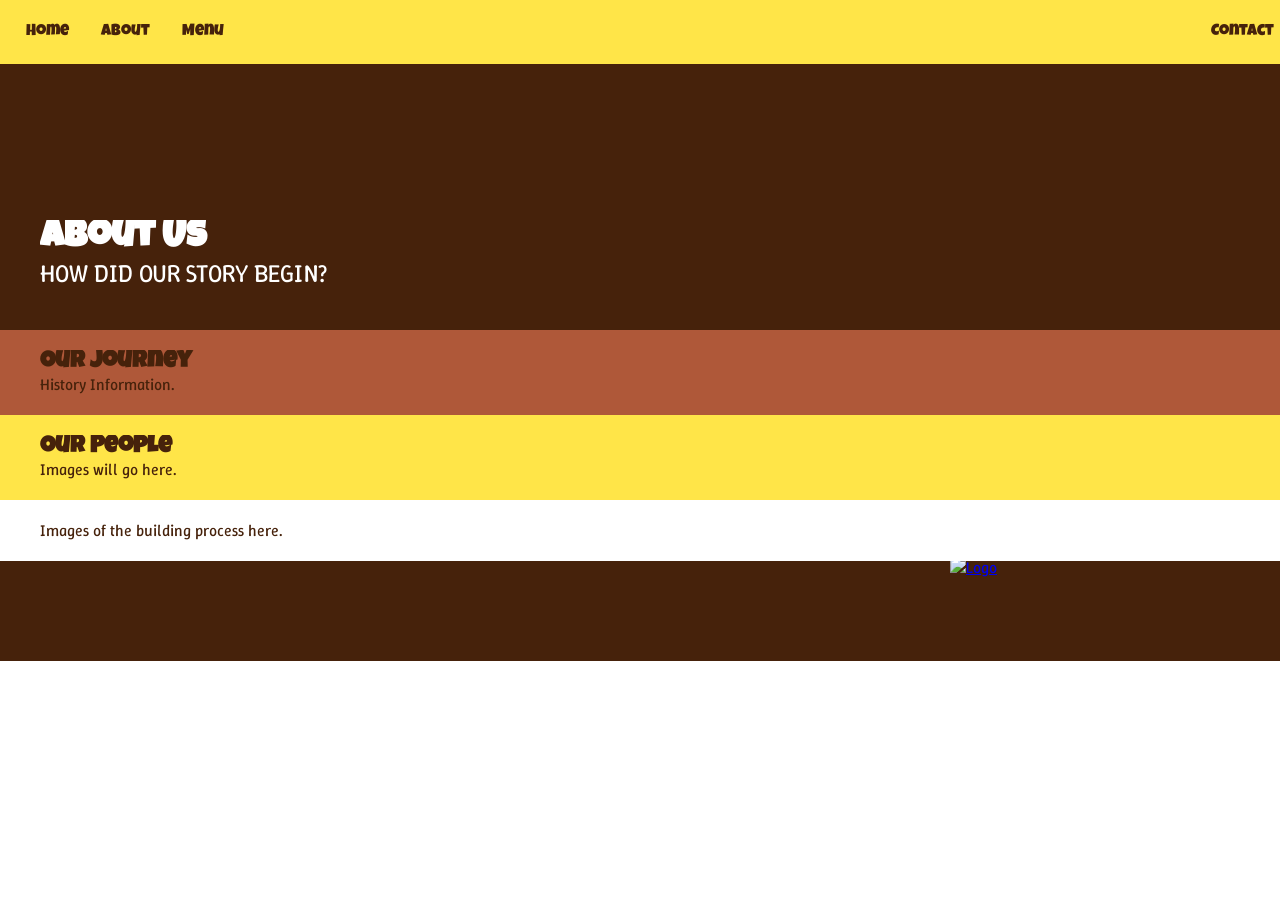
==== ABOUT.html @ 2c238673 "Add files via upload" ====
<!DOCTYPE html>
<html lang="en">
<head>
    <meta charset="UTF-8">
    <meta name="viewport" content="width=device-width, initial-scale=1.0">
    <link rel="stylesheet" href="about-style.css">
    <link rel="icon" type="image/png" href="https://i.ibb.co/cK24LmCV/android-chrome-512x512.png">


<link rel="preconnect" href="https://fonts.googleapis.com">
<link rel="preconnect" href="https://fonts.gstatic.com" crossorigin>
<link href="https://fonts.googleapis.com/css2?family=Luckiest+Guy&family=Winky+Sans:ital,wght@0,300..900;1,300..900&display=swap" rel="stylesheet">

    <title>Honey & Cup New Zealand - About</title>
</head>


<!--NAV BAR-->
<nav>
    <ul>
        <li><a href="INDEX.html">Home</a></li>
        <li><a href="ABOUT.html">About</a></li>
        <li><a href="menu.html">Menu</a></li>
        <li style="float:right"><a href="contact.html">Contact</a></li>
    </ul>
</nav>

<!--SITE SECTIONS-->
<body>

<section class="hero">
<div class="Header">
        <h1>About Us</h1>
         <p>HOW DID OUR STORY BEGIN?</p>
    </div>
</section>

<section class="SectionA">
    <h1>Our Journey</h1>
    <p>History Information.</p>
</section>

<section class="SectionB">
    <h1>Our People</h1>
    <p>Images will go here.</p>
</section>

<section class="SectionC">
    <p>Images of the building process here.</p>
</section>

<footer>
<section class="Footer">
    <div class="FooterHeading">
    <p> 2026 HONEY & CUP. ALL RIGHTS RESERVED.</p>
    </div>
    <div class="logo2">
    <a href="index.html">
    <img src="https://i.ibb.co/FqskZKdB/HONEY-CUP.png" alt="Logo" style="width: 140px; height: 200px;">
    </a>
    </div>
    </section>
</footer>

</body>
</html
---- about-style.css ----
* {
  margin: 0;
  padding: 0;
  overflow-x: hidden;
}

.luckiest-guy-regular {
  font-family: "Luckiest Guy";
  font-style: normal;
}
.winky-sans{
  font-family: "Winky Sans", sans-serif;
  font-optical-sizing: auto;
  font-weight: 300;
  font-style: normal;
}

/*HIGHLIGHTS*/

::-webkit-selection {
    background: #FFE548; 
    color: #46220B;    
}

::-moz-selection {
    background: #FFE548; 
    color: #46220B;
}

::selection {
    background: #FFE548; 
    color: #46220B;
}

mark {
  background-color: #FFE548; 
  color: #46220B;          
}


/*FONTS*/

.hero h1 {
    font-family: "Luckiest Guy";
    text-align: left;
}
.hero p {
    font-family: "Winky Sans";
        text-align: left;

}

.SectionA h1 {
    font-family: "Luckiest Guy";

}
.SectionA p {
    font-family: "Winky Sans";

}

.SectionB h1 {
    font-family: "Luckiest Guy";
}
.SectionB p {
    font-family: "Winky Sans";
}

.SectionC h1 {
    font-family: "Luckiest Guy";
}
.SectionC p {
    font-family: "Winky Sans";
}

/*HEADERANDBODY*/

.Header {
    font-family: "Luckiest Guy";
    text-align: center;
    margin-right: 600px;
    margin-top: 20px;
    margin-bottom: 20px;
}

.Body {
    font-family: "Winky Sans";
    text-align: center;
    margin-right: 500px;
    margin-top: 20px;
    margin-bottom: 20px;
}

/*NAV BAR*/

nav ul {
  list-style-type: none;
  margin: 0;
  padding: 10px;
}

ul {
  position: fixed;
  top: 0;
  width: 100%;
}

nav ul {
  list-style-type: none;
  margin: 0;
  padding: 10px;
  background-color: #FFE548;
}

ul li {
  float: left;
}

ul li a {
    font-family: "Luckiest Guy";
  display: block;
  color: #46220B;
  text-align: center;
  padding: 14px 16px;
  text-decoration: none;
}

ul li a:hover {
  background-color: #ffff;
}

/*SITE SECTIONS*/

.hero {
    background-color: #46220B;
    color: #ffffff;
    font-size: 25px;
    text-align: left;
    padding-top: 200px;
    padding-left: 40px;
    padding-bottom: 20px;
    overflow: hidden;
}

.SectionA {
    background-color: #AF5839;
    color: #46220B;
    text-align: left;
    padding-top: 20px;
    padding-left: 40px;
    padding-bottom: 20px;
    overflow: hidden;
}

.SectionB {
    background-color: #FFE548;
    color: #46220B;
    text-align: left;
    padding-top: 20px;
    padding-left: 40px;
    padding-bottom: 20px;
    overflow: hidden;
}


.SectionC {
    background-color: #ffffff;
    color: #46220B;
    text-align: left;
    padding-top: 20px;
    padding-left: 40px;
    padding-bottom: 20px;
    overflow: hidden;
}

/*FOOTER*/

.Footer {
    font-family: "Winky Sans";
    background-color: #46220B;
    color: white;
    text-align: left;
    padding: 50px;
        overflow: hidden;
}

.logo2 {
  margin-left: 900px;
margin-top: -150px;
margin-bottom: -50px;
    width: auto;
}

.FooterHeading {
padding-top: 75px; 
}
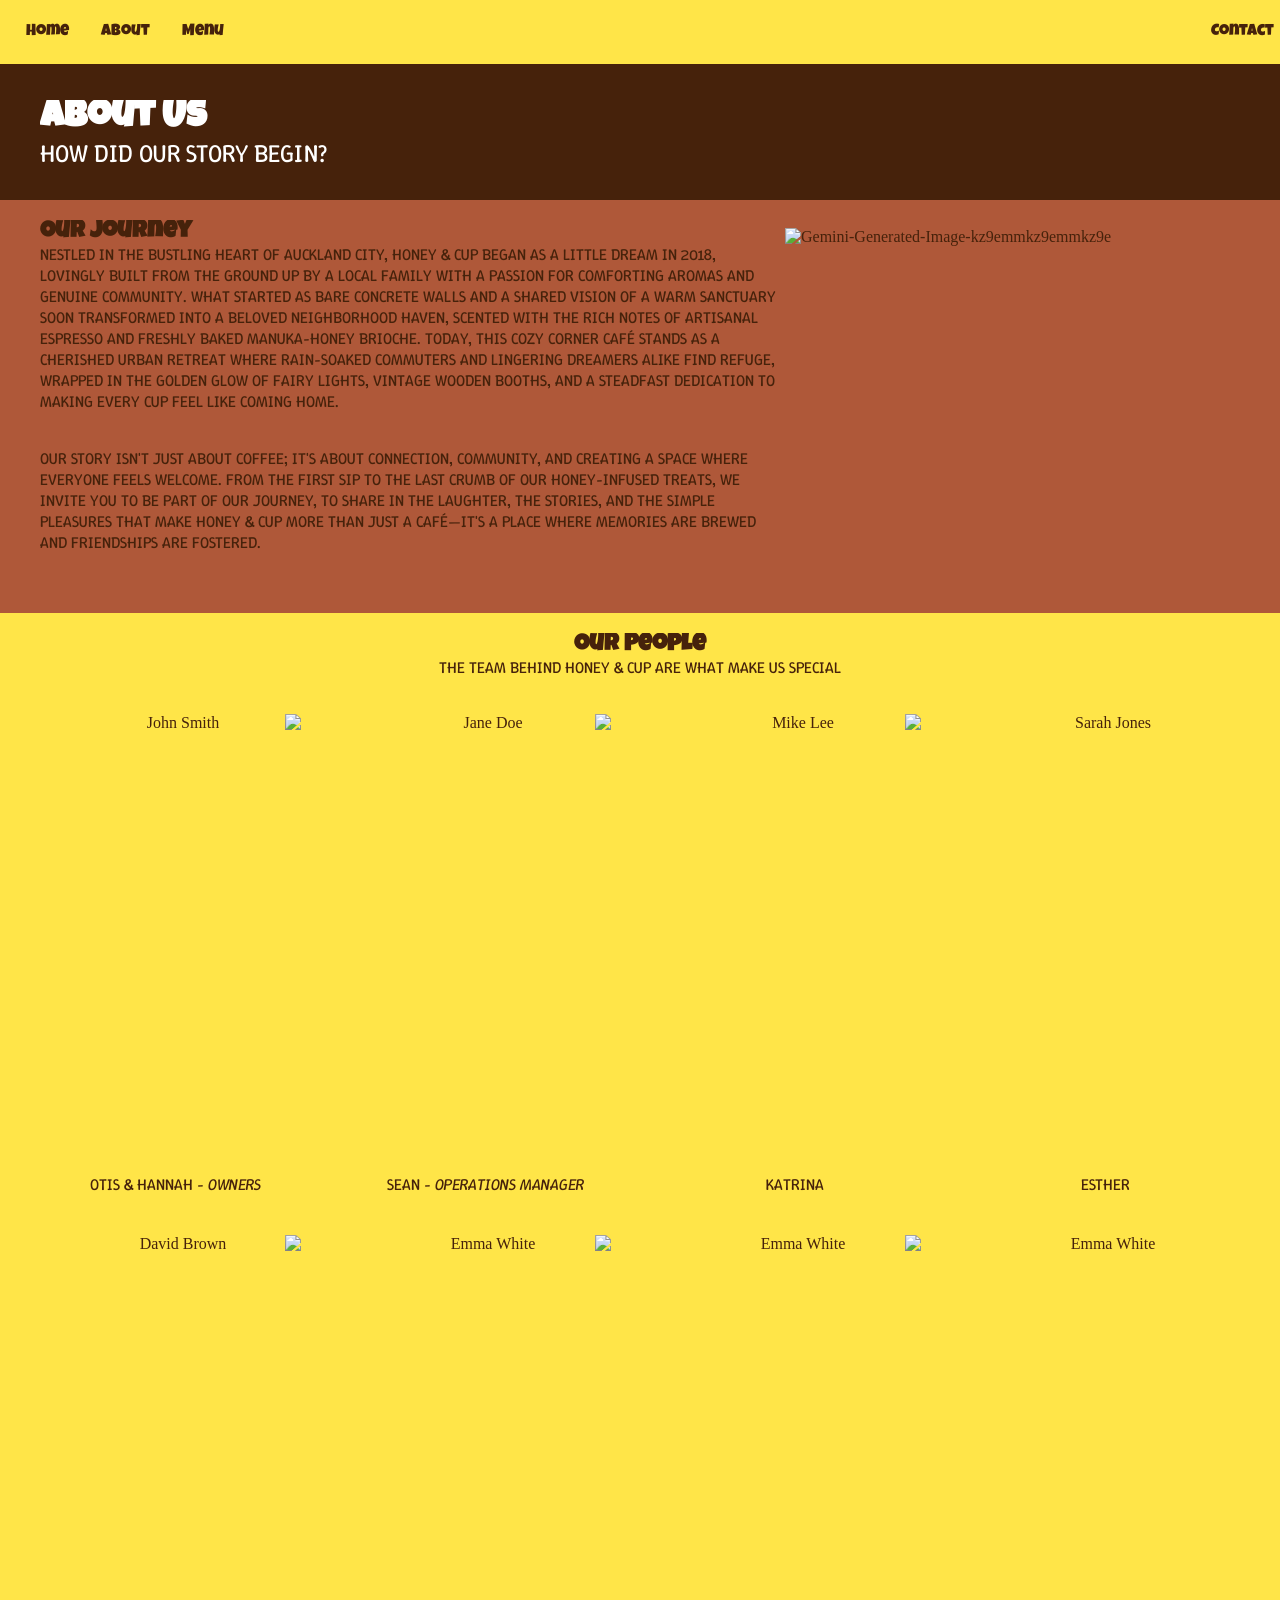
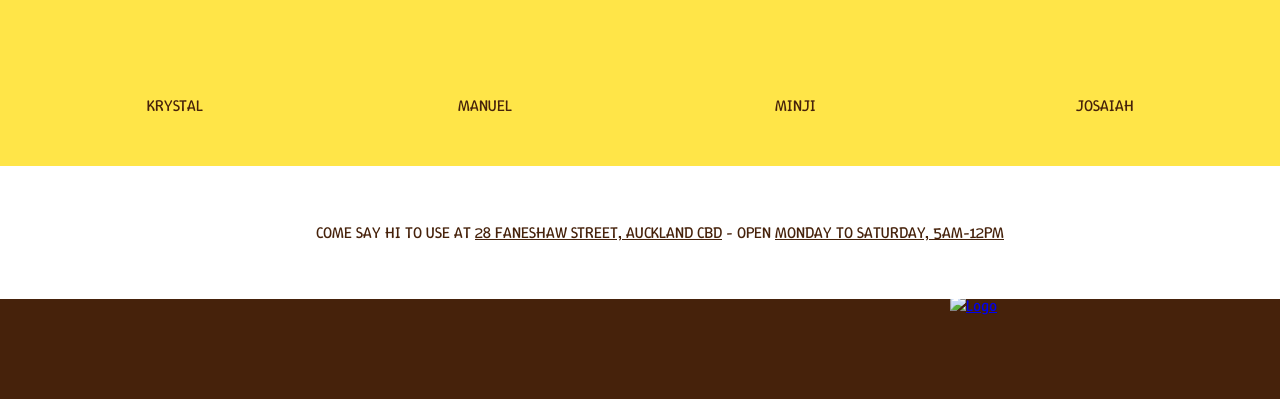
==== commit 128b013b: "Add files via upload" ====
--- a/ABOUT.html
+++ b/ABOUT.html
@@ -20,8 +20,8 @@
     <ul>
         <li><a href="INDEX.html">Home</a></li>
         <li><a href="ABOUT.html">About</a></li>
-        <li><a href="menu.html">Menu</a></li>
-        <li style="float:right"><a href="contact.html">Contact</a></li>
+        <li><a href="MENU.html">Menu</a></li>
+        <li style="float:right"><a href="CONTACT.html">Contact</a></li>
     </ul>
 </nav>
 
@@ -30,23 +30,103 @@
 
 <section class="hero">
 <div class="Header">
-        <h1>About Us</h1>
+        <h1>About Us</h1>   
          <p>HOW DID OUR STORY BEGIN?</p>
     </div>
 </section>
 
 <section class="SectionA">
     <h1>Our Journey</h1>
-    <p>History Information.</p>
+    <p>NESTLED IN THE BUSTLING HEART OF AUCKLAND CITY, HONEY & CUP BEGAN AS A LITTLE DREAM IN 2018, LOVINGLY BUILT FROM THE GROUND UP BY A LOCAL FAMILY WITH A PASSION FOR COMFORTING AROMAS AND GENUINE COMMUNITY. WHAT STARTED AS BARE CONCRETE WALLS AND A SHARED VISION OF A WARM SANCTUARY SOON TRANSFORMED INTO A BELOVED NEIGHBORHOOD HAVEN, SCENTED WITH THE RICH NOTES OF ARTISANAL ESPRESSO AND FRESHLY BAKED MANUKA-HONEY BRIOCHE. TODAY, THIS COZY CORNER CAFÉ STANDS AS A CHERISHED URBAN RETREAT WHERE RAIN-SOAKED COMMUTERS AND LINGERING DREAMERS ALIKE FIND REFUGE, WRAPPED IN THE GOLDEN GLOW OF FAIRY LIGHTS, VINTAGE WOODEN BOOTHS, AND A STEADFAST DEDICATION TO MAKING EVERY CUP FEEL LIKE COMING HOME.</p>
+    <br></br>
+    <p>OUR STORY ISN'T JUST ABOUT COFFEE; IT'S ABOUT CONNECTION, COMMUNITY, AND CREATING A SPACE WHERE EVERYONE FEELS WELCOME. FROM THE FIRST SIP TO THE LAST CRUMB OF OUR HONEY-INFUSED TREATS, WE INVITE YOU TO BE PART OF OUR JOURNEY, TO SHARE IN THE LAUGHTER, THE STORIES, AND THE SIMPLE PLEASURES THAT MAKE HONEY & CUP MORE THAN JUST A CAFÉ—IT'S A PLACE WHERE MEMORIES ARE BREWED AND FRIENDSHIPS ARE FOSTERED.</p>
+    <div class="contruction-images">
+<img src="https://i.ibb.co/5W2ZK80y/Gemini-Generated-Image-kz9emmkz9emmkz9e.png" alt="Gemini-Generated-Image-kz9emmkz9emmkz9e" style="width:450px;height: 325px;">
+    </div>
 </section>
 
+<div id="employees">
 <section class="SectionB">
     <h1>Our People</h1>
-    <p>Images will go here.</p>
+    <p>THE TEAM BEHIND HONEY & CUP ARE WHAT MAKE US SPECIAL</p>
+    <br></br>
+
+<div class="gallery">
+    <div class="employee">
+        <img src="IMAG/PEOPLE1.png" alt="John Smith"style="width: 400px; height: 450px;">
+        <div class="overlay">
+        <div class="text">OTIS' FAVOURITE: <br></br> <mark>MACHIATTO</mark> <br></br><br></br> HANNAH'S FAVOURITE: <br></br> <mark>ORANGE JUICE</mark></div>
+        </div>
+        <p>OTIS & HANNAH - <i>OWNERS</i></p>
+    </div>
+
+    <div class="employee">
+        <img src="IMAG/PEOPLE2.png" alt="Jane Doe" style="width: 400px; height: 450px;">
+        <div class="overlay">
+        <div class="text">SEAN'S FAVOURITE: <br></br> <mark>GINGER & LEMON TEA</mark></div>
+        </div>
+        <p>SEAN - <i>OPERATIONS MANAGER</i></p>
+    </div>
+
+    <div class="employee">
+        <img src="IMAG/PEOPLE3.png" alt="Mike Lee" style="width: 400px; height: 450px;">
+        <div class="overlay">
+        <div class="text">KATRINA'S FAVOURITE: <br></br> <mark>FRAPPUCCINO</mark></div>
+        </div>
+        <p>KATRINA</p>
+    </div>
+
+    <div class="employee">
+        <img src="IMAG/PEOPLE4.png" alt="Sarah Jones" style="width: 400px; height: 450px;">
+        <div class="overlay">
+        <div class="text">ESTHER'S FAVOURITE: <br></br> <mark>MIXED BERRY SMOOTHIE</mark> </div>
+        </div>
+        <p>ESTHER</p>
+    </div>
+
+    <div class="employee">
+        <img src="IMAG/PEOPLE5.png" alt="David Brown" style="width: 400px; height: 450px;">
+        <div class="overlay">
+        <div class="text">KRYSTAL'S FAVOURITE: <br></br> <mark>FLAT WHITE</mark> </div>
+        </div>
+        <p>KRYSTAL</p>
+    </div>
+  
+
+    <div class="employee">
+        <img src="IMAG/PEOPLE6.png" alt="Emma White" style="width: 400px; height: 450px;">
+        <div class="overlay">
+        <div class="text">MANUEL'S FAVOURITE: <br></br> <mark>LONG BLACK</mark> </div>
+        </div>
+        <p>MANUEL</p>
+    </div>
+  
+
+    <div class="employee">
+        <img src="IMAG/PEOPLE7.png" alt="Emma White" style="width: 400px; height: 450px;">
+        <div class="overlay">
+        <div class="text">MINJI'S FAVOURITE: <br></br> <mark>MATCHA LATTE</mark> </div>
+        </div>
+        <p>MINJI</p>
+    </div>
+  
+
+        <div class="employee">
+        <img src="IMAG/PEOPLE8.png" alt="Emma White" style="width: 400px; height: 450px;">
+        <div class="overlay">
+         <div class="text">JOSAIAH'S FAVOURITE: <br></br> <mark>MOCHA</mark> </div>
+        </div>
+       <p>JOSAIAH</p>
+    </div>
+  
+</div>
+</div>
 </section>
 
 <section class="SectionC">
-    <p>Images of the building process here.</p>
+    <br></br>
+    <p>COME SAY HI TO USE AT <u>28 FANESHAW STREET, AUCKLAND CBD</u> - OPEN <u> MONDAY TO SATURDAY, 5AM-12PM </u></p>
+        <br></br>
 </section>
 
 <footer>
--- a/about-style.css
+++ b/about-style.css
@@ -56,6 +56,7 @@
 }
 .SectionA p {
     font-family: "Winky Sans";
+        margin-right: 500px;
 
 }
 
@@ -64,6 +65,7 @@
 }
 .SectionB p {
     font-family: "Winky Sans";
+    text-align: center;
 }
 
 .SectionC h1 {
@@ -71,6 +73,7 @@
 }
 .SectionC p {
     font-family: "Winky Sans";
+    text-align: center;
 }
 
 /*HEADERANDBODY*/
@@ -92,11 +95,13 @@
 }
 
 /*NAV BAR*/
+
 
 nav ul {
   list-style-type: none;
   margin: 0;
   padding: 10px;
+  z-index: 10;
 }
 
 ul {
@@ -136,9 +141,9 @@
     color: #ffffff;
     font-size: 25px;
     text-align: left;
-    padding-top: 200px;
-    padding-left: 40px;
-    padding-bottom: 20px;
+    padding-top: 80px;
+    padding-left: 40px;
+    padding-bottom: 10px;
     overflow: hidden;
 }
 
@@ -148,18 +153,76 @@
     text-align: left;
     padding-top: 20px;
     padding-left: 40px;
-    padding-bottom: 20px;
-    overflow: hidden;
+    padding-bottom: 60px;
+    overflow: hidden;
+}
+
+.contruction-images {
+    display: flex;
+    justify-content: center;
+    align-items: center;
+    margin-top: -325px;
+    margin-left: 700px;
 }
 
 .SectionB {
     background-color: #FFE548;
     color: #46220B;
-    text-align: left;
+    text-align: center;
     padding-top: 20px;
-    padding-left: 40px;
-    padding-bottom: 20px;
-    overflow: hidden;
+    padding-bottom: 50px;
+    padding-left: 40px;
+    padding-right: 40px;
+    overflow: hidden;
+}
+
+.gallery {
+    display: grid;
+    grid-template-columns: repeat(4, 1fr);
+    gap: 40px;
+    justify-items: center;  
+    align-items: center; 
+}
+.employee {
+    text-align: center;
+    position:relative;
+ 
+}
+.employee img {
+    display:block;
+    object-fit: cover;
+    place-items: center;
+    max-width: 100%;
+    height: auto;
+ }
+
+.employee p {
+    margin-top: 10px;
+}
+.overlay {
+  position: absolute;
+  top: 0;
+  bottom: 0;
+  left: 0;
+  right: 0;
+  height: 450px;
+  width: 100%;
+  opacity: 0;
+  transition: .5s ease;
+  background-color: #46220B80;
+}
+.employee:hover .overlay {
+  opacity: 1;
+}
+.text {
+    font-family: "Winky Sans";
+  color: white;
+  font-size: 20px;
+  position: absolute;
+  top: 50%;
+  left: 50%;
+  transform: translate(-50%, -50%);
+  -ms-transform: translate(-50%, -50%);
 }
 
 
@@ -172,6 +235,7 @@
     padding-bottom: 20px;
     overflow: hidden;
 }
+
 
 /*FOOTER*/
 
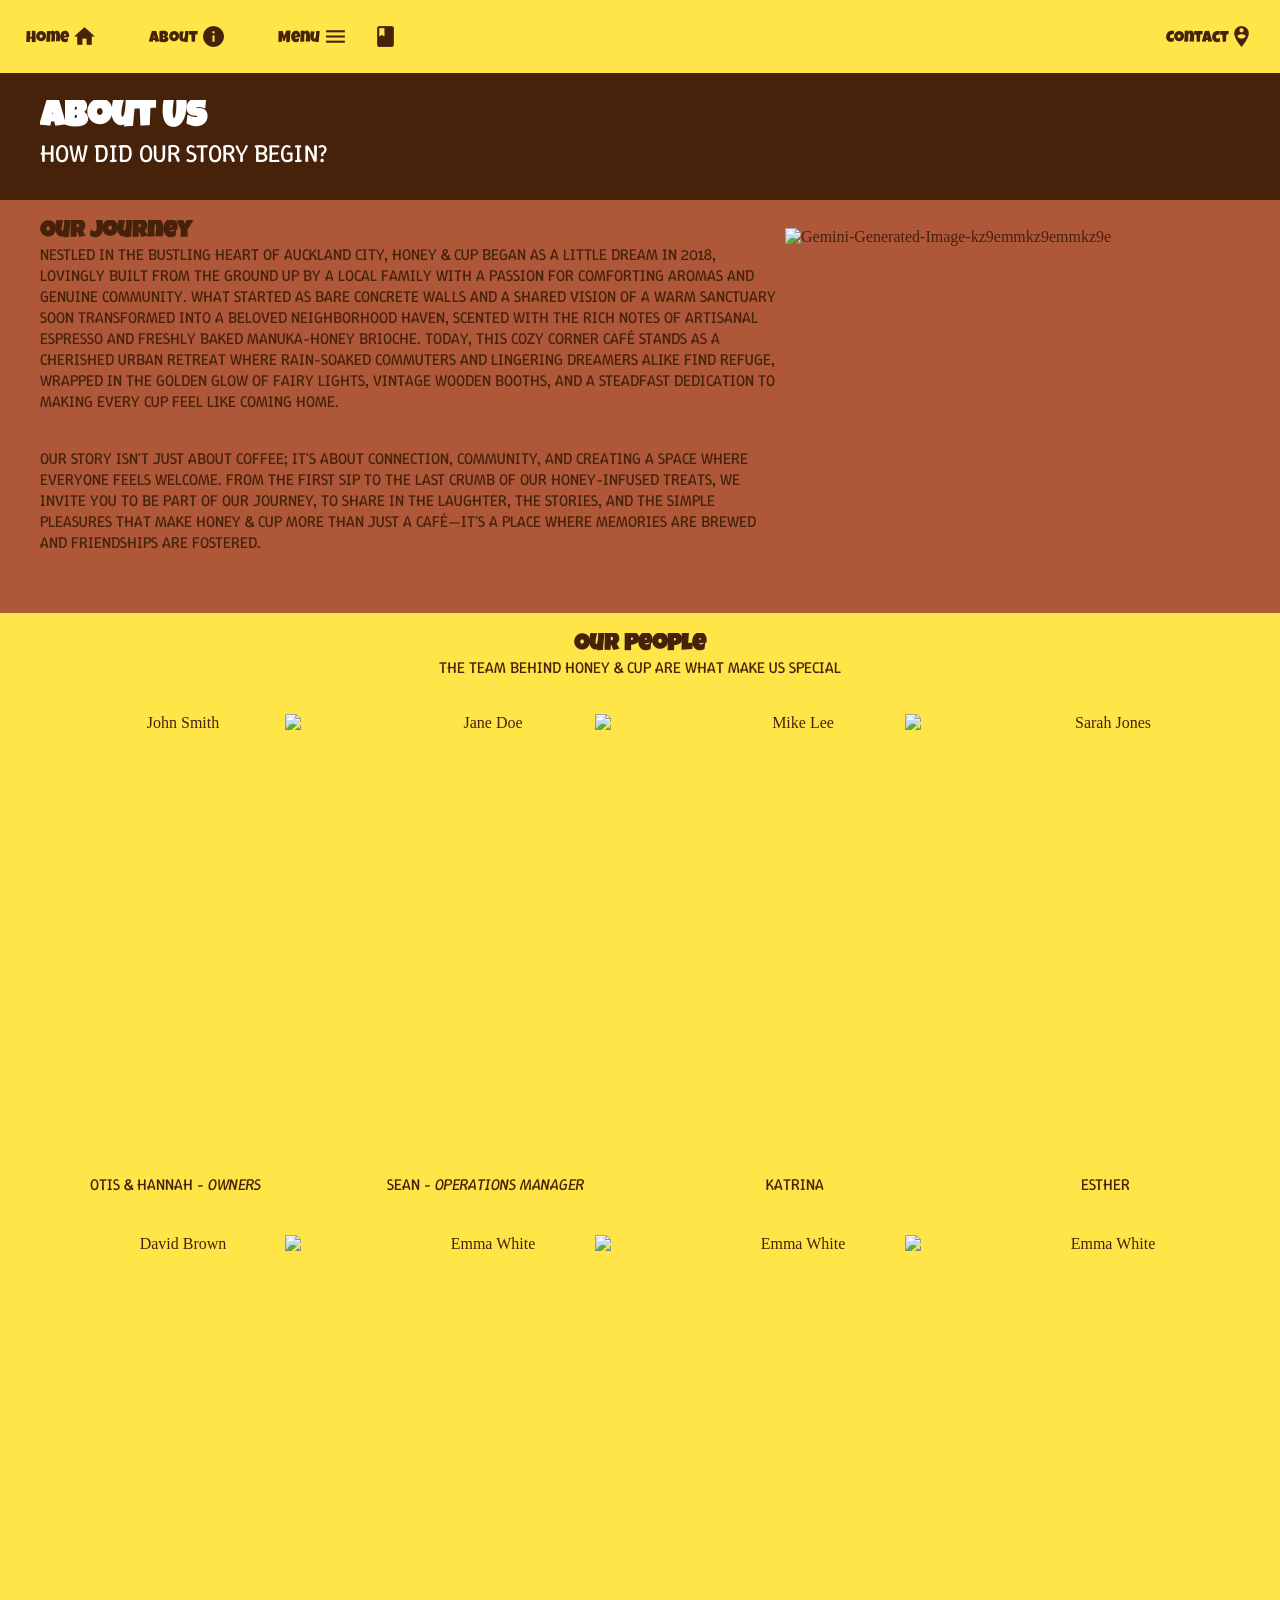
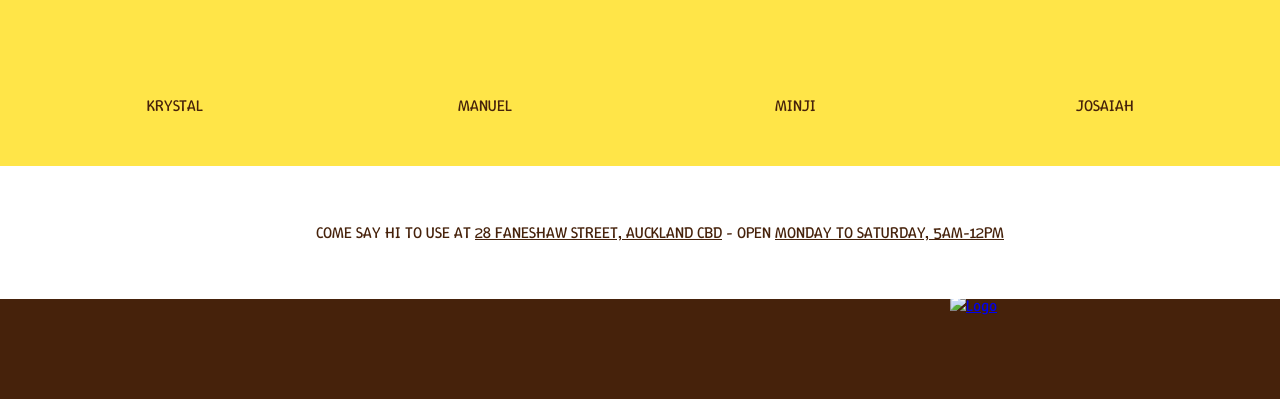
==== commit 116d34ee: "Add files via upload" ====
--- a/ABOUT.html
+++ b/ABOUT.html
@@ -10,6 +10,8 @@
 <link rel="preconnect" href="https://fonts.googleapis.com">
 <link rel="preconnect" href="https://fonts.gstatic.com" crossorigin>
 <link href="https://fonts.googleapis.com/css2?family=Luckiest+Guy&family=Winky+Sans:ital,wght@0,300..900;1,300..900&display=swap" rel="stylesheet">
+<link rel="stylesheet" href="https://fonts.googleapis.com/icon?family=Material+Icons">
+
 
     <title>Honey & Cup New Zealand - About</title>
 </head>
@@ -18,10 +20,10 @@
 <!--NAV BAR-->
 <nav>
     <ul>
-        <li><a href="INDEX.html">Home</a></li>
-        <li><a href="ABOUT.html">About</a></li>
-        <li><a href="MENU.html">Menu</a></li>
-        <li style="float:right"><a href="CONTACT.html">Contact</a></li>
+        <li><a href="INDEX.html ">Home <i class="material-icons">home</i></a></li> 
+        <li><a href="ABOUT.html">About <i class="material-icons">info</i></a></li> 
+        <li><a href="menu.html">Menu <i class="material-icons">menu_book</i></a></li>
+        <li style="float:right"><a href="contact.html">Contact<i class="material-icons">person_pin_circle</i></a></li>
     </ul>
 </nav>
 
--- a/about-style.css
+++ b/about-style.css
@@ -126,12 +126,20 @@
   display: block;
   color: #46220B;
   text-align: center;
+      margin-right: 20px;
+
   padding: 14px 16px;
   text-decoration: none;
 }
 
 ul li a:hover {
   background-color: #ffff;
+}
+
+nav .material-icons {
+  font-size: 25px;
+  color: 46220B;
+  vertical-align: middle;
 }
 
 /*SITE SECTIONS*/
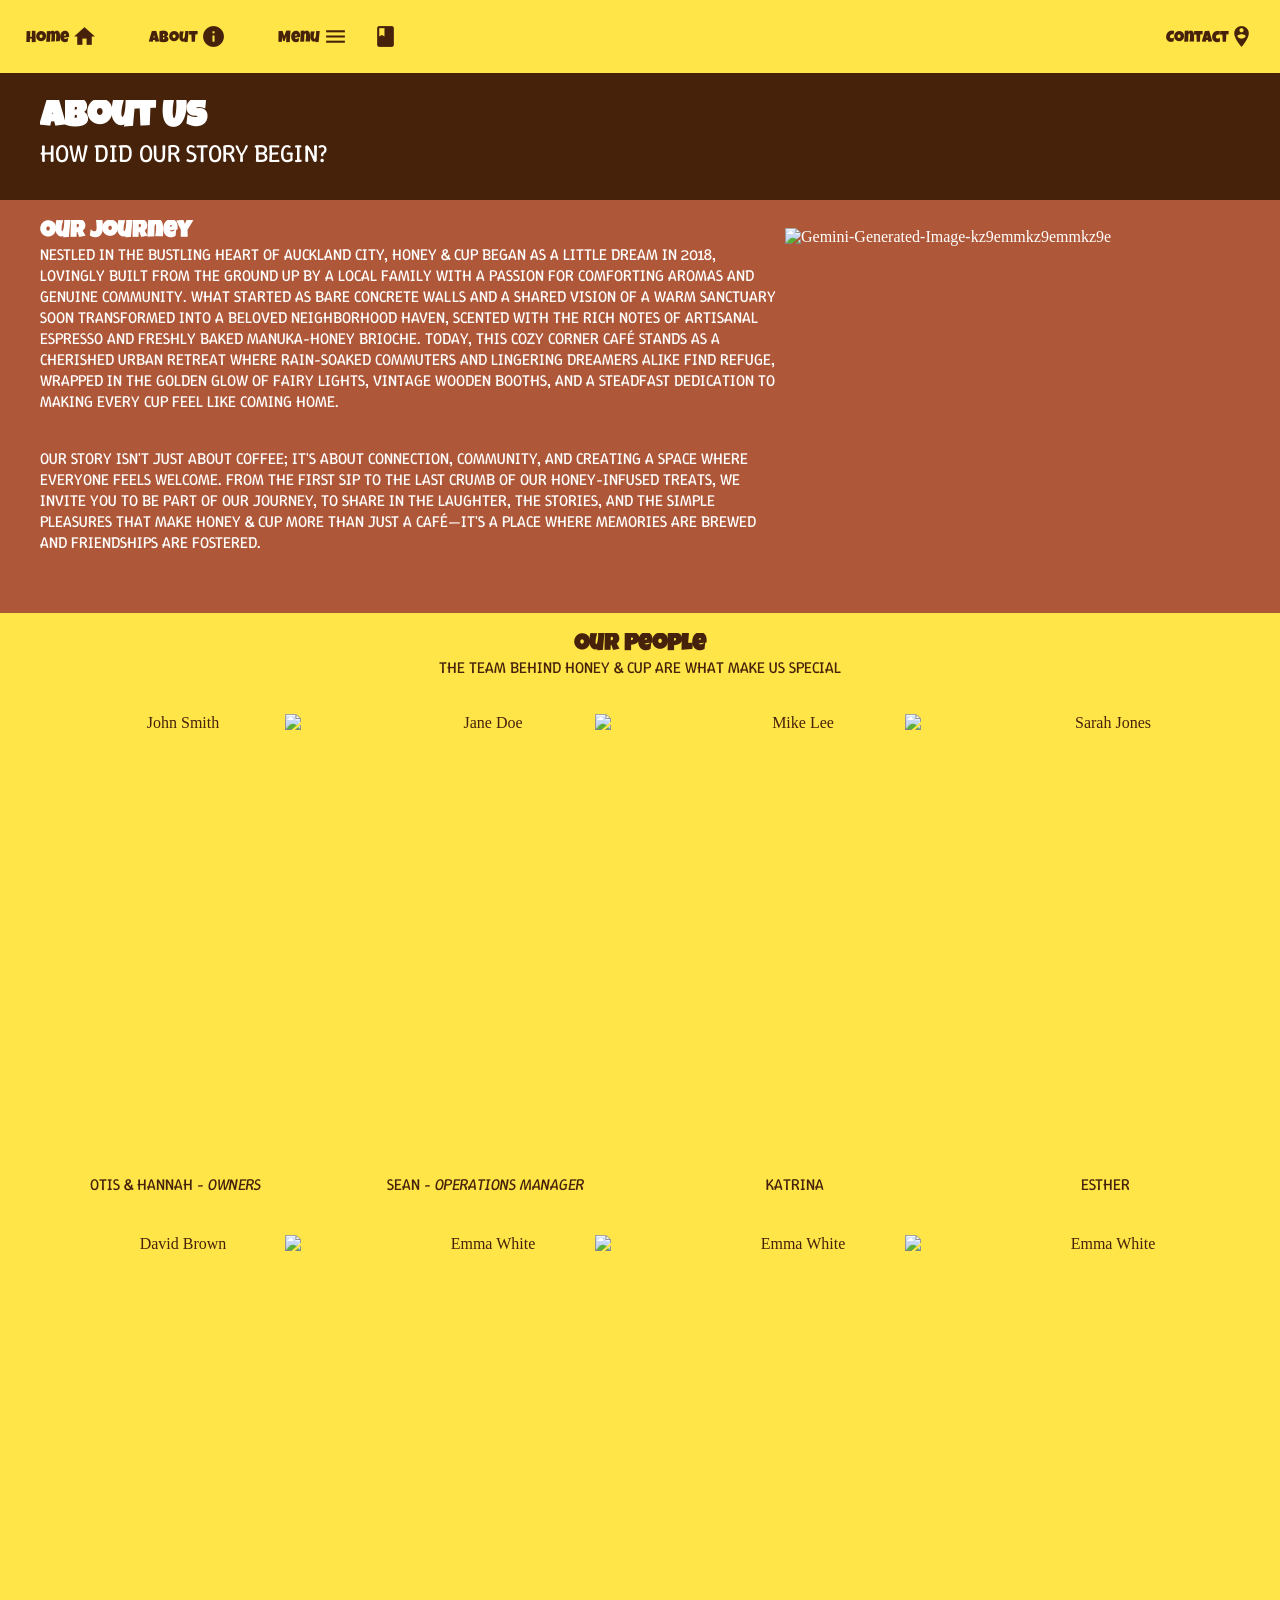
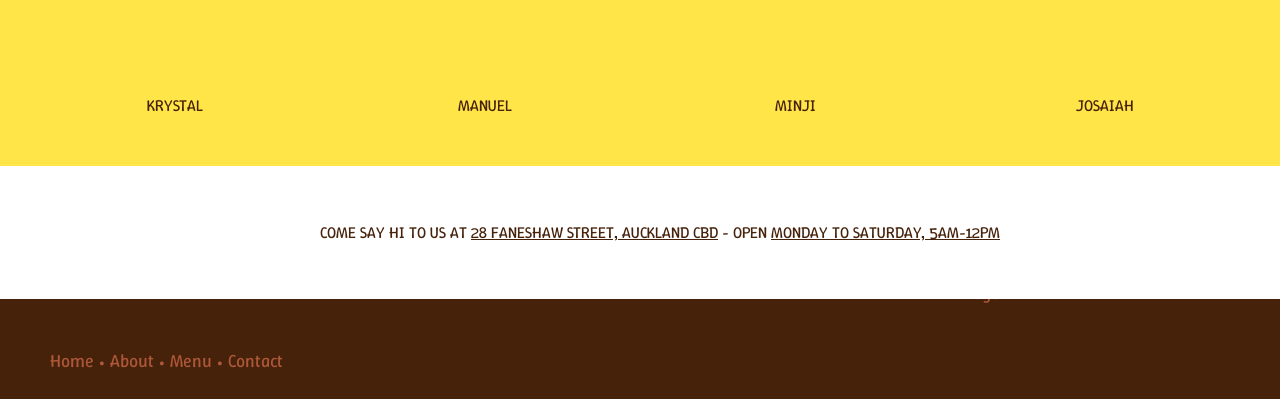
==== commit 1dd84bb3: "Add files via upload" ====
--- a/ABOUT.html
+++ b/ABOUT.html
@@ -127,22 +127,31 @@
 
 <section class="SectionC">
     <br></br>
-    <p>COME SAY HI TO USE AT <u>28 FANESHAW STREET, AUCKLAND CBD</u> - OPEN <u> MONDAY TO SATURDAY, 5AM-12PM </u></p>
+    <p>COME SAY HI TO US AT <a href="https://maps.app.goo.gl/DpKcBRBrohcmn6Wg7" target="_blank"><u>28 FANESHAW STREET, AUCKLAND CBD</u></a> - OPEN <u> MONDAY TO SATURDAY, 5AM-12PM </u></p>
         <br></br>
 </section>
 
 <footer>
 <section class="Footer">
-    <div class="FooterHeading">
-    <p> 2026 HONEY & CUP. ALL RIGHTS RESERVED.</p>
+    <div class="FooterLinks">
+    <a href="index.html">Home</a>
+    <span class="bullet">&bull;</span>
+    <a href="ABOUT.html">About</a>
+    <span class="bullet">&bull;</span>
+    <a href="MENU.html">Menu</a>
+    <span class="bullet">&bull;</span>
+    <a href="CONTACT.html">Contact</a>
     </div>
-    <div class="logo2">
+<div class="FooterHeading">
+    <p> &copy; HONEY & CUP 2026. ALL RIGHTS RESERVED.</p>
+    </div>
+<div class="logo2">
     <a href="index.html">
     <img src="https://i.ibb.co/FqskZKdB/HONEY-CUP.png" alt="Logo" style="width: 140px; height: 200px;">
     </a>
     </div>
     </section>
 </footer>
-
+    
 </body>
-</html+</html>
--- a/about-style.css
+++ b/about-style.css
@@ -157,7 +157,7 @@
 
 .SectionA {
     background-color: #AF5839;
-    color: #46220B;
+    color: #ffffff;
     text-align: left;
     padding-top: 20px;
     padding-left: 40px;
@@ -244,8 +244,14 @@
     overflow: hidden;
 }
 
+.SectionC a {
+    color: #46220B;
+    text-decoration: none;
+}
+
 
 /*FOOTER*/
+
 
 .Footer {
     font-family: "Winky Sans";
@@ -253,16 +259,28 @@
     color: white;
     text-align: left;
     padding: 50px;
-        overflow: hidden;
+    font-size: 14px;
+    overflow: hidden;
+}
+
+.Footer a {
+    color: #AF5839;
+    text-decoration: none;
+    font-size: 18px;
+}
+
+.bullet {
+    color: #AF5839;
 }
 
 .logo2 {
   margin-left: 900px;
-margin-top: -150px;
-margin-bottom: -50px;
+margin-top: -160px;
+margin-bottom: -60px;
     width: auto;
 }
 
 .FooterHeading {
-padding-top: 75px; 
+padding-top: 40px; 
+padding-bottom: 10px;
 }
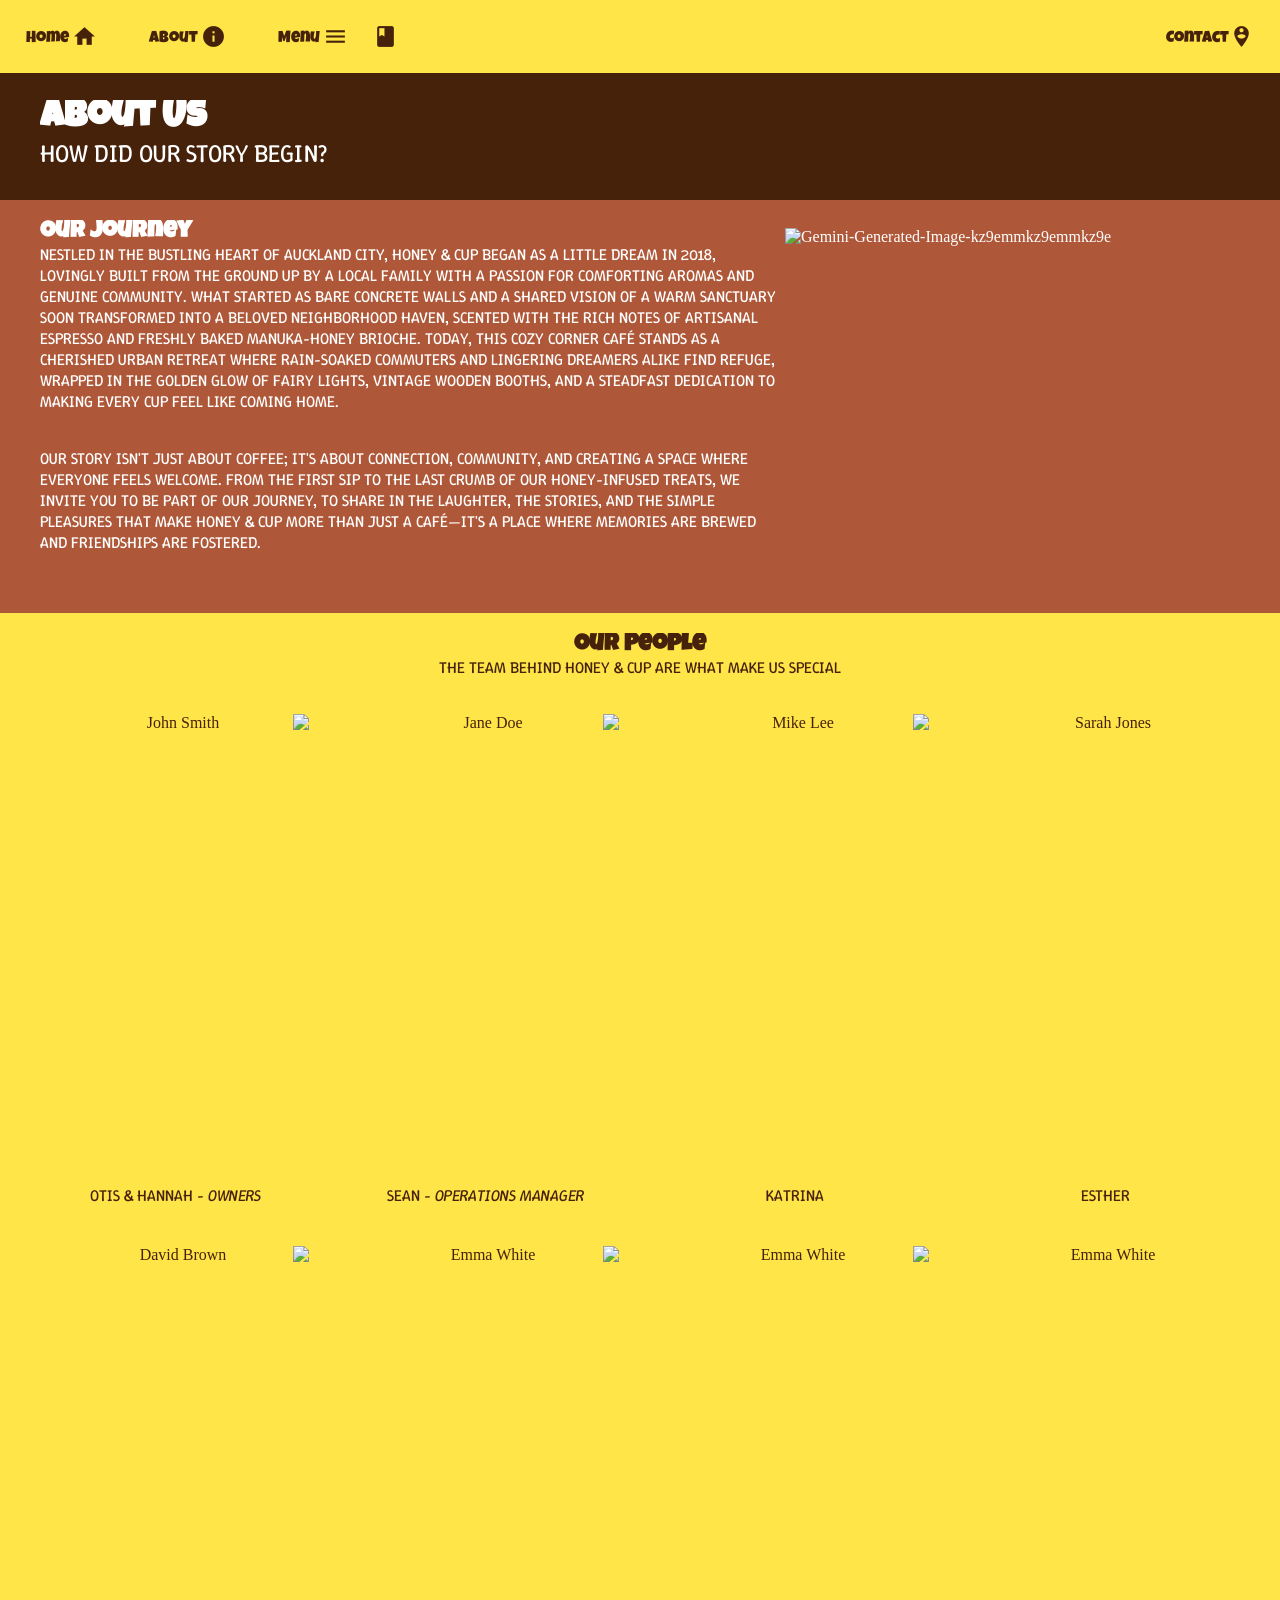
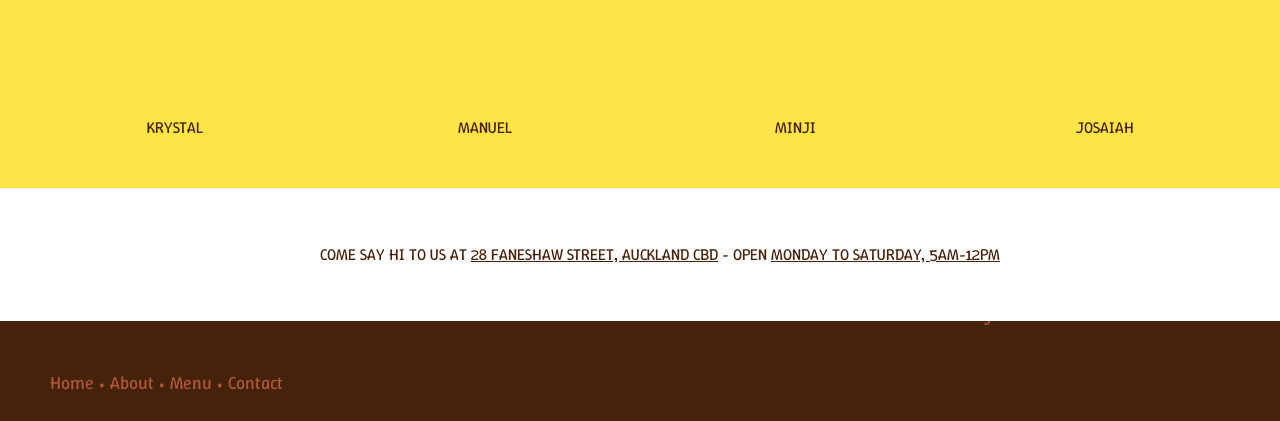
==== commit 2c3a64c0: "Add files via upload" ====
--- a/ABOUT.html
+++ b/ABOUT.html
@@ -55,7 +55,7 @@
 
 <div class="gallery">
     <div class="employee">
-        <img src="IMAG/PEOPLE1.png" alt="John Smith"style="width: 400px; height: 450px;">
+        <img src="IMAG/PEOPLE1.png" alt="John Smith"style="width: 30vw; height: 36vw;">
         <div class="overlay">
         <div class="text">OTIS' FAVOURITE: <br></br> <mark>MACHIATTO</mark> <br></br><br></br> HANNAH'S FAVOURITE: <br></br> <mark>ORANGE JUICE</mark></div>
         </div>
@@ -63,7 +63,7 @@
     </div>
 
     <div class="employee">
-        <img src="IMAG/PEOPLE2.png" alt="Jane Doe" style="width: 400px; height: 450px;">
+        <img src="IMAG/PEOPLE2.png" alt="Jane Doe" style="width: 30vw; height: 36vw;">
         <div class="overlay">
         <div class="text">SEAN'S FAVOURITE: <br></br> <mark>GINGER & LEMON TEA</mark></div>
         </div>
@@ -71,7 +71,7 @@
     </div>
 
     <div class="employee">
-        <img src="IMAG/PEOPLE3.png" alt="Mike Lee" style="width: 400px; height: 450px;">
+        <img src="IMAG/PEOPLE3.png" alt="Mike Lee" style="width: 30vw; height: 36vw;">
         <div class="overlay">
         <div class="text">KATRINA'S FAVOURITE: <br></br> <mark>FRAPPUCCINO</mark></div>
         </div>
@@ -79,7 +79,7 @@
     </div>
 
     <div class="employee">
-        <img src="IMAG/PEOPLE4.png" alt="Sarah Jones" style="width: 400px; height: 450px;">
+        <img src="IMAG/PEOPLE4.png" alt="Sarah Jones" style="width: 30vw; height: 36vw;">
         <div class="overlay">
         <div class="text">ESTHER'S FAVOURITE: <br></br> <mark>MIXED BERRY SMOOTHIE</mark> </div>
         </div>
@@ -87,7 +87,7 @@
     </div>
 
     <div class="employee">
-        <img src="IMAG/PEOPLE5.png" alt="David Brown" style="width: 400px; height: 450px;">
+        <img src="IMAG/PEOPLE5.png" alt="David Brown" style="width: 30vw; height: 36vw;">
         <div class="overlay">
         <div class="text">KRYSTAL'S FAVOURITE: <br></br> <mark>FLAT WHITE</mark> </div>
         </div>
@@ -96,7 +96,7 @@
   
 
     <div class="employee">
-        <img src="IMAG/PEOPLE6.png" alt="Emma White" style="width: 400px; height: 450px;">
+        <img src="IMAG/PEOPLE6.png" alt="Emma White" style="width: 30vw; height: 36vw;">
         <div class="overlay">
         <div class="text">MANUEL'S FAVOURITE: <br></br> <mark>LONG BLACK</mark> </div>
         </div>
@@ -105,7 +105,7 @@
   
 
     <div class="employee">
-        <img src="IMAG/PEOPLE7.png" alt="Emma White" style="width: 400px; height: 450px;">
+        <img src="IMAG/PEOPLE7.png" alt="Emma White" style="width: 30vw; height: 36vw;">
         <div class="overlay">
         <div class="text">MINJI'S FAVOURITE: <br></br> <mark>MATCHA LATTE</mark> </div>
         </div>
@@ -114,7 +114,7 @@
   
 
         <div class="employee">
-        <img src="IMAG/PEOPLE8.png" alt="Emma White" style="width: 400px; height: 450px;">
+        <img src="IMAG/PEOPLE8.png" alt="Emma White" style="width: 30vw; height: 36vw;">
         <div class="overlay">
          <div class="text">JOSAIAH'S FAVOURITE: <br></br> <mark>MOCHA</mark> </div>
         </div>
@@ -147,7 +147,7 @@
     </div>
 <div class="logo2">
     <a href="index.html">
-    <img src="https://i.ibb.co/FqskZKdB/HONEY-CUP.png" alt="Logo" style="width: 140px; height: 200px;">
+    <img src="https://i.ibb.co/FqskZKdB/HONEY-CUP.png" alt="Logo" style="width: 20vw; height: 35vw;">
     </a>
     </div>
     </section>
